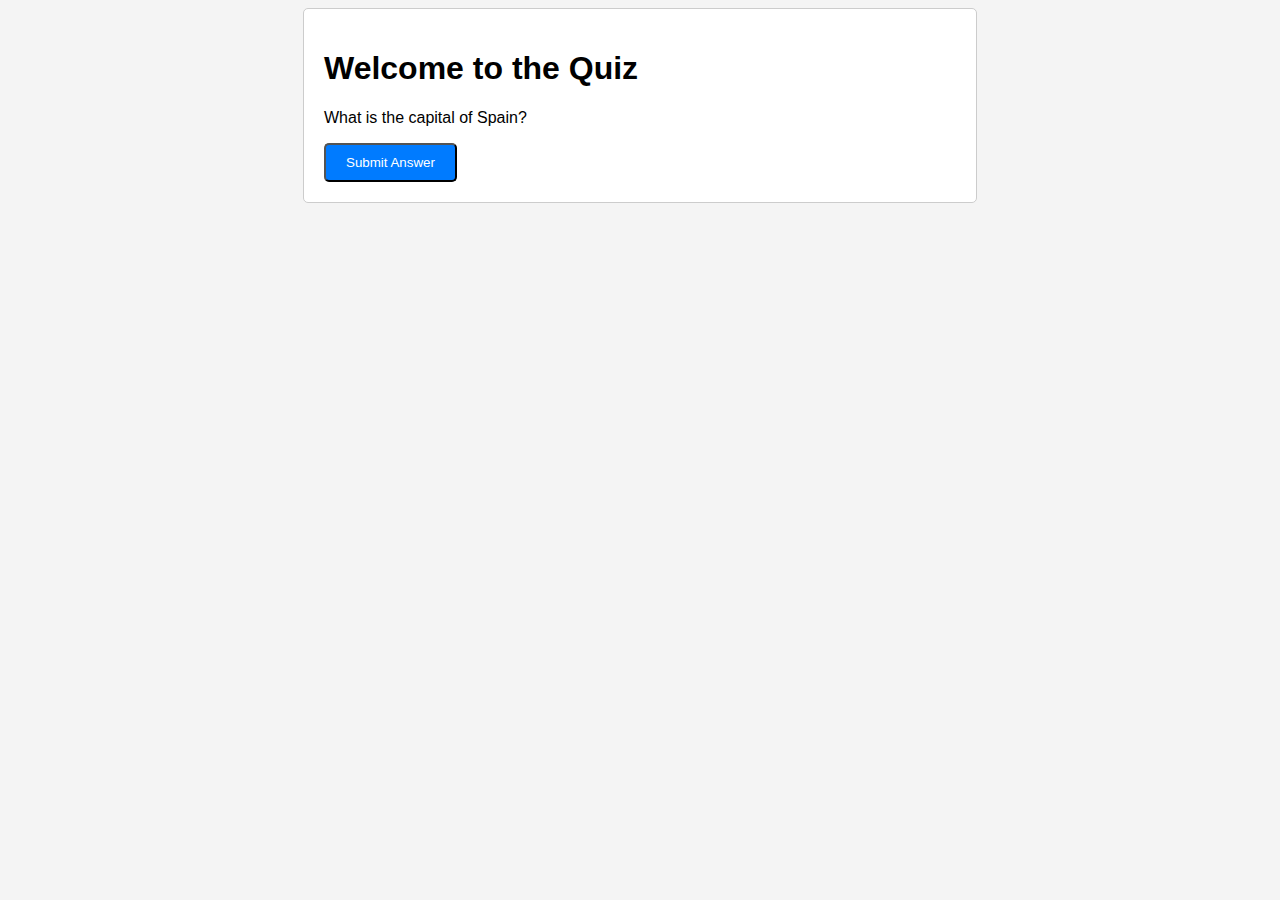
==== index.html @ a78c9363 "commit" ====
<!DOCTYPE html>
<html lang="en">
<head>
    <meta charset="UTF-8">
    <meta name="viewport" content="width=device-width, initial-scale=1.0">
    <title> HTML y JavaScript Diagnostico</title>

    <link rel="stylesheet" type="text/css" href="Diagnostico/style.css" />
</head>
<body>

    <div id="container">
        <h1>Welcome to the Quiz</h1>
        <p id="question">What is the capital of France?</p>
        <button class="button" onclick="checkAnswer()">Submit Answer</button>
    </div>

    <script>
        /* Pregunta: ¿Cuál es la función de 'document.getElementById' en JavaScript? */
        /*seleccionar un elemento por su ID*/
        function checkAnswer() {
            /* Pregunta: ¿Qué hace 'prompt' y cómo se puede usar en lugar de 'alert'? */
            /*prompt genera una ventana emergente en donde puedes ingresar datos*/
            let answer = prompt("Enter your answer:");

            /* Pregunta: ¿Cuál es el propósito de la instrucción 'if' en este fragmento de código? */
            /*generar una condición en donde si se cumple se genera la respuesta*/
            if (answer.toLowerCase() === 'paris') {
                alert("Correct!");
            } else {
                alert("Try again!");
            }
        }

        /* Pregunta: ¿Cómo se puede manipular el DOM usando JavaScript para cambiar el contenido de un elemento? */
        document.getElementById("question").innerText = "What is the capital of Spain?";
    </script>

</body>
</html>
---- Diagnostico/style.css ----
/* Pregunta: ¿Qué propiedad CSS se usa para cambiar el color de fondo de un elemento? */
/*background-color*/
body {
    background-color: #f4f4f4;
    font-family: Arial, sans-serif;
}

/* Pregunta: ¿Cómo se centra un div dentro de su contenedor padre horizontalmente? */
/*aling-center*/
#container {
    width: 50%;
    margin: 0 auto;
    padding: 20px;
    background-color: #fff;
    border: 1px solid #ccc;
    border-radius: 5px;
}

/* Pregunta: ¿Cuál es la diferencia entre 'id' y 'class' en CSS? */ 
/*id se usa para un elemento en especifico y class para un grupo o conjunto de objetos que comparten caracteristicas*/
.button {
    display: inline-block;
    padding: 10px 20px;
    color: #fff;
    background-color: #007bff;
    text-align: center;
    border-radius: 5px;
    text-decoration: none;
    cursor: pointer;
}
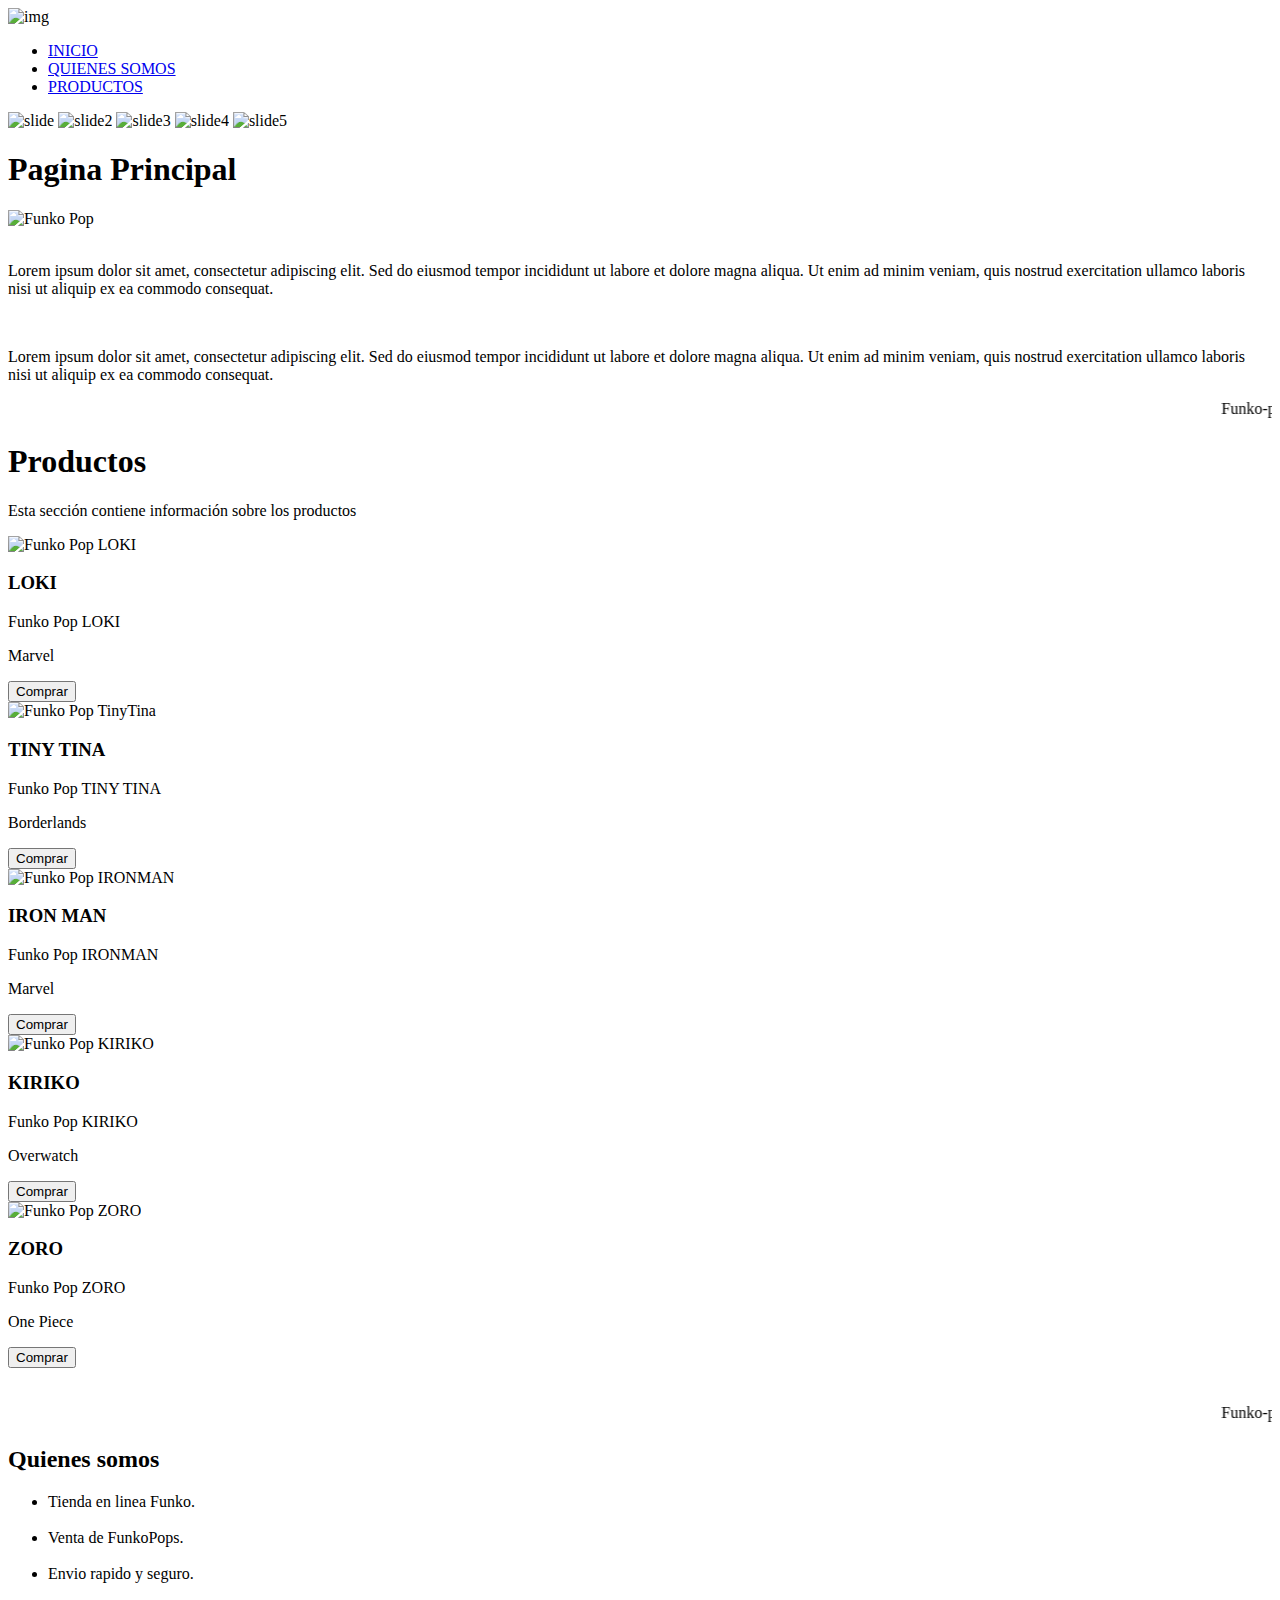
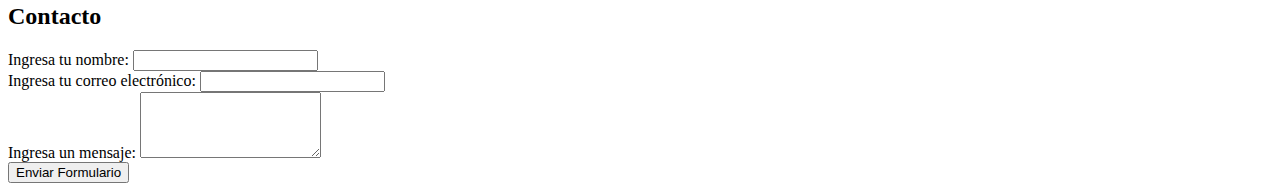
==== commit e9d207ab: "commit 2" ====
--- a/index.html
+++ b/index.html
@@ -1,40 +1,145 @@
 <!DOCTYPE html>
-<html lang="en">
+<html lang="es">
 <head>
     <meta charset="UTF-8">
     <meta name="viewport" content="width=device-width, initial-scale=1.0">
-    <title> HTML y JavaScript Diagnostico</title>
+    <title>Funko-Pop Store</title>
+    <link rel="stylesheet" type="text/css" href="styles.css" />
 
-    <link rel="stylesheet" type="text/css" href="Diagnostico/style.css" />
+    <!--TIPOGRAFIAS-->
+    <link rel="preconnect" href="https://fonts.googleapis.com">
+    <link rel="preconnect" href="https://fonts.gstatic.com" crossorigin>
+    <link rel="preconnect" href="https://fonts.googleapis.com">
+    <link rel="preconnect" href="https://fonts.gstatic.com" crossorigin>
+    <link href="https://fonts.googleapis.com/css2?family=Pixelify+Sans:wght@400..700&display=swap" rel="stylesheet">
+    <link rel="preconnect" href="https://fonts.googleapis.com">
+    <link rel="preconnect" href="https://fonts.gstatic.com" crossorigin>
+    <link href="https://fonts.googleapis.com/css2?family=Roboto+Condensed:ital,wght@0,100..900;1,100..900&display=swap" rel="stylesheet">
+
+    <script defer src="slider.js"></script> <!-- El script se carga después del DOM -->
+
+    <link rel="icon" href="assets/icon.png" type="image/x-icon">
+
 </head>
 <body>
+    <img id="logo" src="assets/logo1.png" alt="img" />
 
-    <div id="container">
-        <h1>Welcome to the Quiz</h1>
-        <p id="question">What is the capital of France?</p>
-        <button class="button" onclick="checkAnswer()">Submit Answer</button>
+    <!-- Barra de navegación -->
+    <div class="encabezado">
+        <nav>
+            <ul>
+                <li><a href="#">INICIO</a></li>
+                <li><a href="#who">QUIENES SOMOS</a></li>
+                <li><a href="#sales">PRODUCTOS</a></li>
+            </ul>
+        </nav>
+
+        <div class="slider">
+            <img class="slide active" src="assets/slide0.png" alt="slide">
+            <img class="slide" src="assets/slide1.png" alt="slide2">
+            <img class="slide" src="assets/slide2.png" alt="slide3">
+            <img class="slide" src="assets/slide3.png" alt="slide4">
+            <img class="slide" src="assets/slide4.png" alt="slide5">
+        </div>
     </div>
 
-    <script>
-        /* Pregunta: ¿Cuál es la función de 'document.getElementById' en JavaScript? */
-        /*seleccionar un elemento por su ID*/
-        function checkAnswer() {
-            /* Pregunta: ¿Qué hace 'prompt' y cómo se puede usar en lugar de 'alert'? */
-            /*prompt genera una ventana emergente en donde puedes ingresar datos*/
-            let answer = prompt("Enter your answer:");
+<!-- Sección principal -->
+<section>
+    <h1>Pagina Principal</h1>
+    <div class="container">
+        <img id="pop" src="assets/pop.png" alt="Funko Pop">
+        <br>
+        <br>
+        <p id="parrafos">Lorem ipsum dolor sit amet, consectetur adipiscing elit. Sed do eiusmod tempor incididunt ut labore et dolore magna aliqua. 
+        Ut enim ad minim veniam, quis nostrud exercitation ullamco laboris nisi ut aliquip ex ea commodo consequat.</p>
+        <br>
+        <p id="parrafos">Lorem ipsum dolor sit amet, consectetur adipiscing elit. Sed do eiusmod tempor incididunt ut labore et dolore magna aliqua. 
+            Ut enim ad minim veniam, quis nostrud exercitation ullamco laboris nisi ut aliquip ex ea commodo consequat.</p>
+    </div>
+</section>
 
-            /* Pregunta: ¿Cuál es el propósito de la instrucción 'if' en este fragmento de código? */
-            /*generar una condición en donde si se cumple se genera la respuesta*/
-            if (answer.toLowerCase() === 'paris') {
-                alert("Correct!");
-            } else {
-                alert("Try again!");
-            }
-        }
+    <marquee>Funko-pop · Funko-pop · Funko-pop · Funko-pop · Funko-pop · Funko-pop · Funko-pop · Funko-pop · Funko-pop · Funko-pop · Funko-pop · Funko-pop · Funko-pop · Funko-pop · Funko-pop · Funko-pop · Funko-pop · Funko-pop · Funko-pop · Funko-pop · Funko-pop · Funko-pop · Funko-pop · Funko-pop · Funko-pop · Funko-pop · Funko-pop · Funko-pop · Funko-pop · Funko-pop · </marquee>
 
-        /* Pregunta: ¿Cómo se puede manipular el DOM usando JavaScript para cambiar el contenido de un elemento? */
-        document.getElementById("question").innerText = "What is the capital of Spain?";
-    </script>
+    <!-- Sección Productos -->
+    <section id="galeriaP">
+        <h1 id="sales">Productos</h1>
+        <p id="parrafos">Esta sección contiene información sobre los productos</p>
+        <div class="galeria">
+            <div class="productos">
+                <img id="loki" src="assets/funko1.webp" alt="Funko Pop LOKI">
+                <h3>LOKI</h3>
+                <p>Funko Pop LOKI</p>
+                <p id="parrafos2">Marvel</p>
+                <input type="submit" value="Comprar">
+            </div>
 
+            <div class="productos">
+                <img id="tina" src="assets/funko2.png" alt="Funko Pop TinyTina">
+                <h3>TINY TINA</h3>
+                <p>Funko Pop TINY TINA</p>
+                <p>Borderlands</p>
+                <input type="submit" value="Comprar">
+            </div>
+
+            <div class="productos">
+                <img id="ironman" src="assets/funko3.png" alt="Funko Pop IRONMAN">
+                <h3>IRON MAN</h3>
+                <p>Funko Pop IRONMAN</p>
+                <p>Marvel</p>
+                <input type="submit" value="Comprar">
+            </div>
+
+            <div class="productos">
+                <img id="kiriko" src="assets/funko5.png" alt="Funko Pop KIRIKO">
+                <h3>KIRIKO</h3>
+                <p>Funko Pop KIRIKO</p>
+                <p>Overwatch</p>
+                <input type="submit" value="Comprar">
+            </div>
+
+            <div class="productos">
+                <img id="zoro" src="assets/funko7.webp" alt="Funko Pop ZORO">
+                <h3>ZORO</h3>
+                <p>Funko Pop ZORO</p>
+                <p>One Piece</p>
+                <input type="submit" value="Comprar">
+            </div>
+        </div>
+    </section>
+
+    <br>
+    <br>
+    <marquee>Funko-pop · Funko-pop · Funko-pop · Funko-pop · Funko-pop · Funko-pop · Funko-pop · Funko-pop · Funko-pop · Funko-pop · Funko-pop · Funko-pop · Funko-pop · Funko-pop · Funko-pop · Funko-pop · Funko-pop · Funko-pop · Funko-pop · Funko-pop · Funko-pop · Funko-pop · Funko-pop · Funko-pop · Funko-pop · Funko-pop · Funko-pop · Funko-pop · Funko-pop · Funko-pop · </marquee>
+
+    <!-- Sección "Quienes somos" -->
+    <section id="who">
+        <h2>Quienes somos</h2>
+        <ul>
+            <li>Tienda en linea Funko.</li>
+            <br>
+            <li>Venta de FunkoPops.</li>
+            <br>
+            <li>Envio rapido y seguro.</li>
+        </ul>
+    </section>
+
+    <!-- Formulario de contacto -->
+    <section>
+        <h2>Contacto</h2>
+        <form action="#" method="post" id="formulario">
+            <div id="form">
+                <label for="name">Ingresa tu nombre:</label>
+                <input type="text" id="name" name="name" required>
+                <br>
+                <label for="email">Ingresa tu correo electrónico:</label>
+                <input type="email" id="email" name="email" required>
+                <br>
+                <label for="message">Ingresa un mensaje:</label>
+                <textarea id="message" name="message" rows="4"></textarea>
+                <br>
+                <input id="boton1" type="submit" value="Enviar Formulario">
+            </div>
+        </form>
+    </section>
 </body>
-</html>+</html>
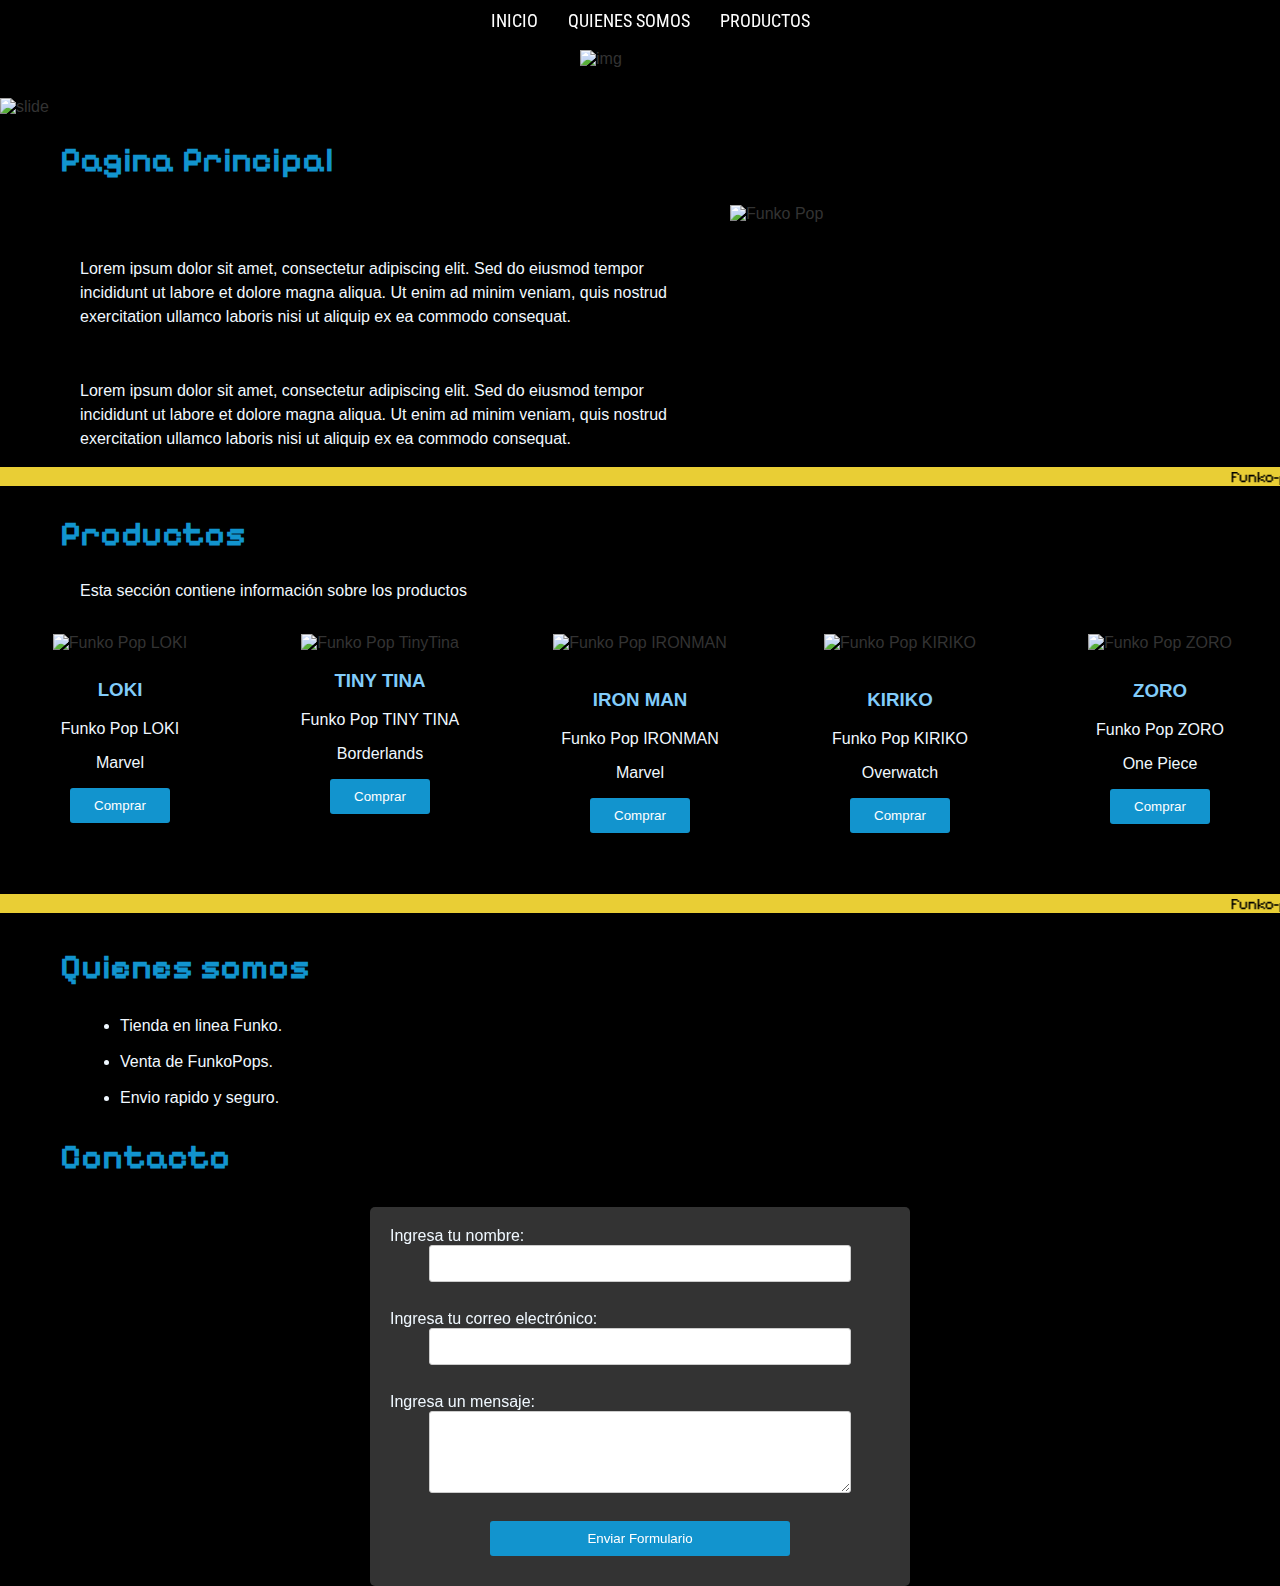
==== commit a95d06f6: "css" ====
--- a/index.html
+++ b/index.html
@@ -4,7 +4,7 @@
     <meta charset="UTF-8">
     <meta name="viewport" content="width=device-width, initial-scale=1.0">
     <title>Funko-Pop Store</title>
-    <link rel="stylesheet" type="text/css" href="styles.css" />
+    <link rel="stylesheet" type="text/css" href="Diagnostico/Practica_1/styles.css" />
 
     <!--TIPOGRAFIAS-->
     <link rel="preconnect" href="https://fonts.googleapis.com">
--- a/Diagnostico/Practica_1/styles.css
+++ b/Diagnostico/Practica_1/styles.css
@@ -0,0 +1,261 @@
+/* Estilos globales */
+body {
+    font-family: Arial, sans-serif;
+    background-color: #000000;
+    color: #333;
+    background-size: cover;
+    background-position: center;
+    background-repeat: no-repeat;
+    height: 100vh;
+    margin: 0;
+}
+
+/* Estilo para la barra de navegación */
+.encabezado nav {
+    background: rgba(0, 0, 0, 0.115); /* Fondo negro semitransparente */
+    backdrop-filter: blur(5px);
+    padding: 10px;
+    position: fixed; /* Para que se quede en la parte superior al hacer scroll */
+    width: 100%;
+    top: 0;
+    left: 0;
+    z-index: 1000; /* Para que esté por encima de otros elementos */
+}
+
+/* Estilo para los elementos de navegación */
+.encabezado nav ul {
+    list-style: none;
+    padding: 0;
+    margin: 0;
+    display: flex;
+    justify-content: center; /* Centrar los elementos */
+}
+
+.encabezado nav ul li {
+    margin: 0 15px;
+}
+
+.encabezado nav ul li a {
+    text-decoration: none;
+    color: white; /* Cambia el color del texto según tu diseño */
+    font-size: 18px;
+    font-family: "Roboto Condensed", sans-serif;
+    font-optical-sizing: auto;
+    font-weight: weight;
+    font-style: normal;
+}
+
+.encabezado nav ul li a:hover {
+    background-color: #555; /* Color de fondo al pasar el ratón */
+}
+
+/* Estilo para el slider */
+.slider {
+    position: relative;
+    max-width: 100%;
+    margin-top: 30px; /* Ajustar según el alto de la barra de navegación */
+    overflow: hidden;
+}
+
+.slider img {
+    width: 100%;
+    height: auto;
+    display: none; /* Ocultar todas las imágenes por defecto */
+}
+
+.slider img.active {
+    display: block; /* Solo mostrar la imagen activa */
+}
+
+/* Estilos para los encabezados */
+h1 {
+    color: #1294ce;
+    margin-left: 60px;
+    font-family: "Pixelify Sans", sans-serif;
+    font-optical-sizing: auto;
+    font-weight: weight;
+    font-style: normal;
+    font-size: 35px;
+}
+
+h2 {
+    margin-left: 60px;
+    color: #1294ce;
+    font-family: "Pixelify Sans", sans-serif;
+    font-optical-sizing: auto;
+    font-weight: weight;
+    font-style: normal;
+    font-size: 35px;
+}
+
+h3 {
+    color: #82ccfa;
+}
+
+/* Estilo para el formulario */
+form {
+    background-color: rgba(255, 255, 255, 0.2); /* Fondo semitransparente */
+    backdrop-filter: blur(5px); /* Efecto de desenfoque */
+    padding: 20px;
+    border-radius: 5px;
+    box-shadow: 0 0 10px rgba(0, 0, 0, 0.1);
+}
+
+label {
+    color: aliceblue;
+}
+
+input, textarea {
+    width: 100%;
+    padding: 10px;
+    margin-bottom: 10px;
+    border: 1px solid #ccc;
+    border-radius: 3px;
+}
+
+input[type="submit"] {
+    background-color: #1294ce;
+    width: 100px;
+    color: white;
+    border: none;
+    cursor: pointer;
+    display: block;
+    margin-left: auto;
+    margin-right: auto;
+}
+
+#boton1[type="submit"] {
+    background-color: #1294ce;
+    width: 300px;
+    color: white;
+    border: none;
+    cursor: pointer;
+    display: block;
+    margin-left: auto;
+    margin-right: auto;
+}
+
+input[type="submit"]:hover {
+    background-color: #94c7e5; /* Cambia el color de fondo al pasar el ratón */
+}
+
+/* Estilo para el logo */
+#logo {
+    width: 120px;
+    height: auto;
+    display: block;
+    margin-left: auto;
+    margin-right: auto;
+    margin-top: 50px;
+}
+
+/* Estilo para el formulario */
+#form {
+    display: block;
+    margin-left: auto;
+    margin-right: auto;
+}
+
+#formulario {
+    display: block;
+    margin-left: auto;
+    margin-right: auto;
+    width: 500px;
+}
+
+#name, #email, #message {
+    display: block;
+    margin-left: auto;
+    margin-right: auto;
+    max-width: 400px;
+}
+
+/* Estilo para los párrafos */
+#parrafos {
+    color: aliceblue;
+    margin-left: 80px;
+    max-width: 600px;
+    word-wrap: break-word;
+    line-height: 1.5;
+}
+
+/* Estilo para los párrafos */
+p {
+    color: aliceblue;
+}
+
+/* Estilo para las listas */
+li {
+    color: aliceblue;
+    margin-left: 80px;
+}
+
+/* Estilos para la galería de productos */
+.galeria {
+    display: flex;
+    flex-wrap: nowrap;
+    justify-content: space-around;
+    gap: 20px;
+    overflow-x: auto;
+    width: 100%;
+}
+
+.productos {
+    flex: 1 1 200px;
+    text-align: center;
+    padding: 15px;
+    box-sizing: border-box;
+}
+
+.productos img {
+    max-width: 100%;
+    height: auto;
+}
+
+#kiriko, #ironman, #zoro, #loki, #tina {
+    max-width: 100%;
+    width: auto;
+}
+
+#kiriko {
+    height: 220px;
+    margin-bottom: 19px;
+}
+
+#ironman {
+    height: 220px;
+    margin-bottom: 19px;
+}
+
+#zoro {
+    height: 230px;
+    margin-bottom: 10px;
+}
+
+#loki {
+    height: 230px;
+    margin-bottom: 9px;
+}
+
+#tina {
+    height: 240px;
+}
+
+
+/* Estilo para el marquee */
+marquee {
+    background-color: rgb(233, 206, 53);
+    color: #000000;
+    font-family: "Pixelify Sans", sans-serif;
+}
+
+.main{
+    height: 700px;
+}
+
+#pop{
+        float: right; 
+        margin-right: 200px; 
+        margin-top: 0px;
+        width: 350px; 
+    }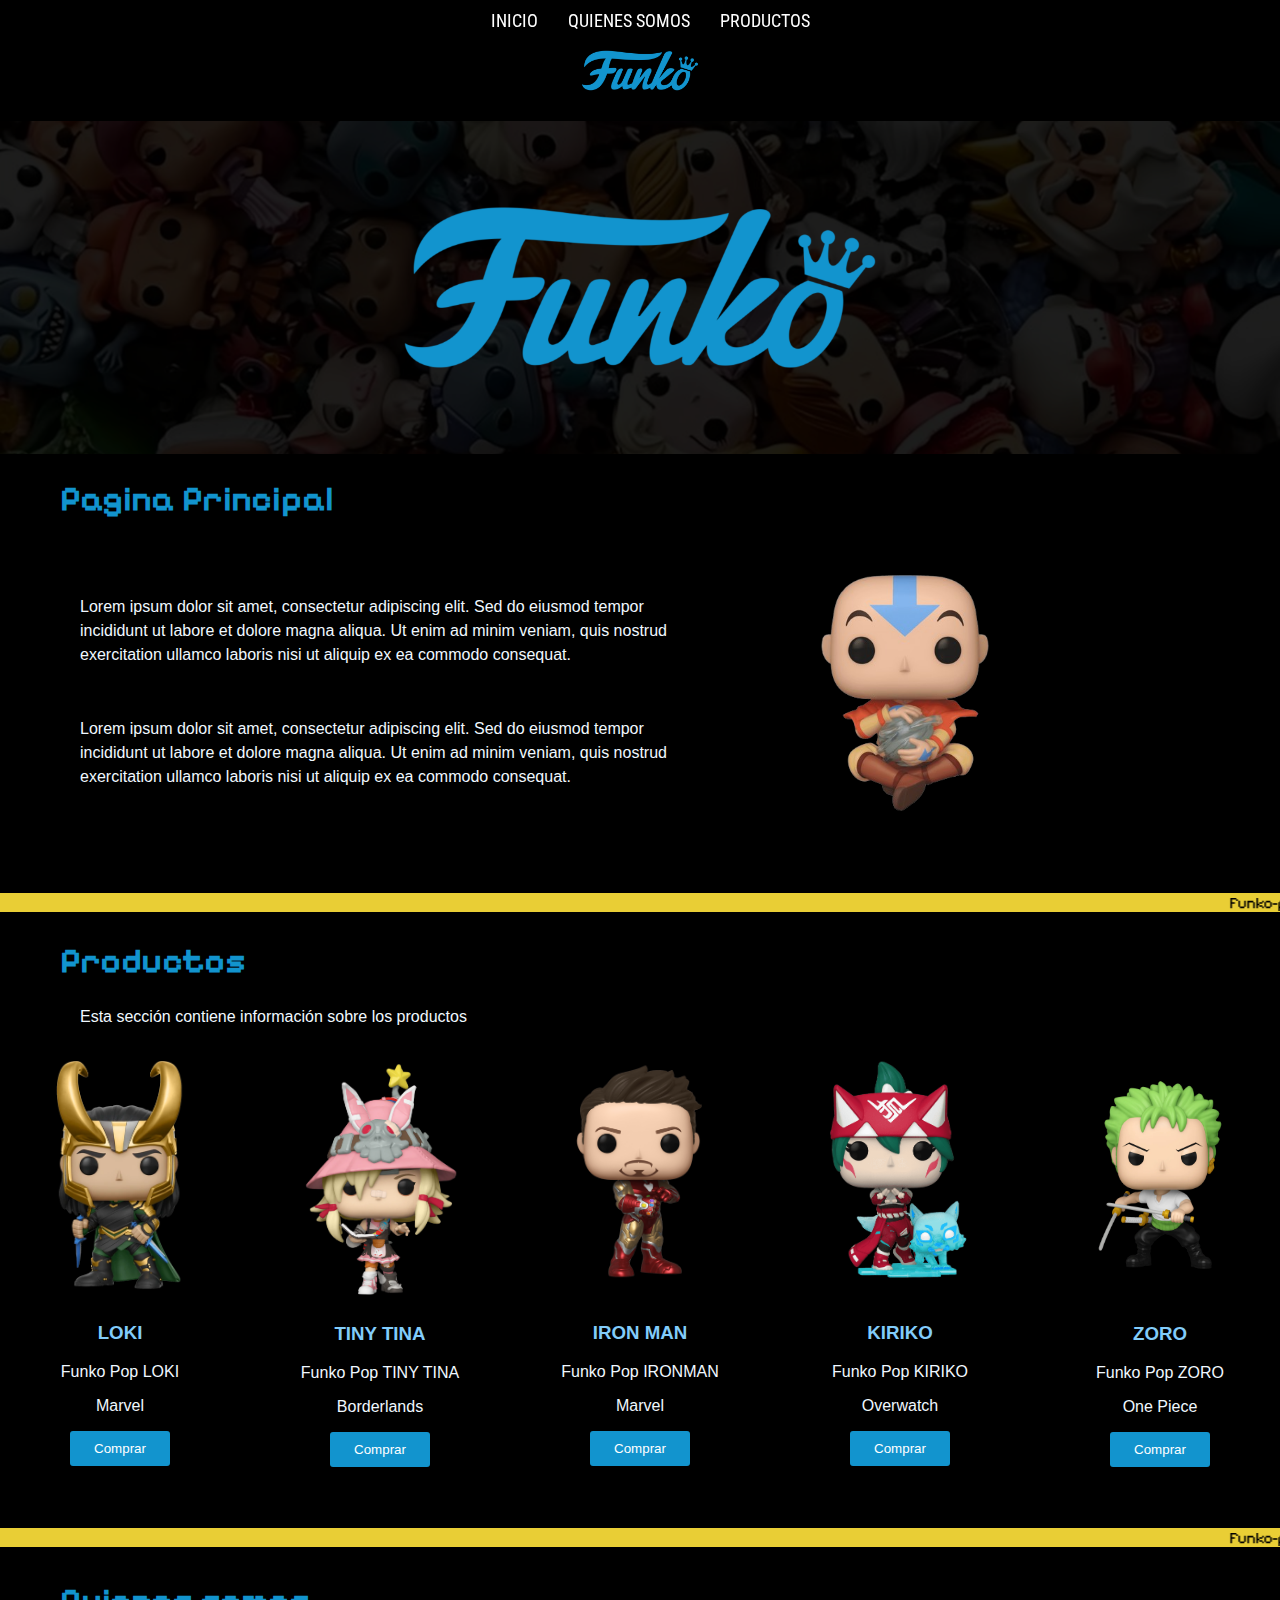
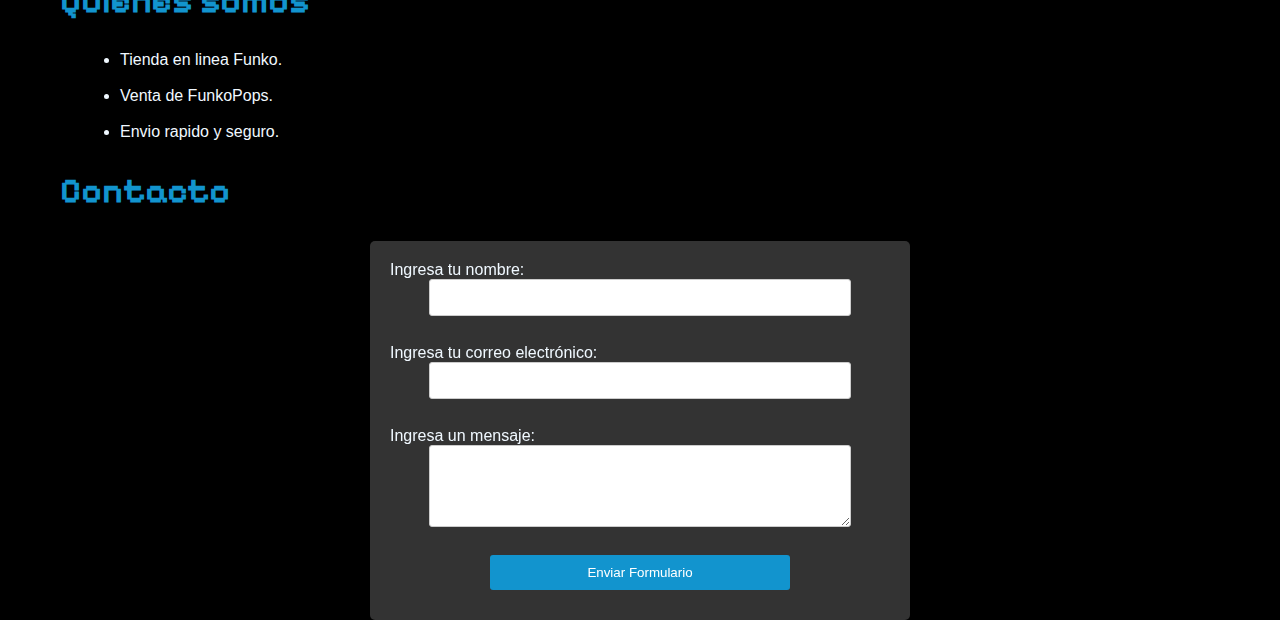
==== commit 3494a80d: "assets" ====
(no text change in the page or its own stylesheets)
